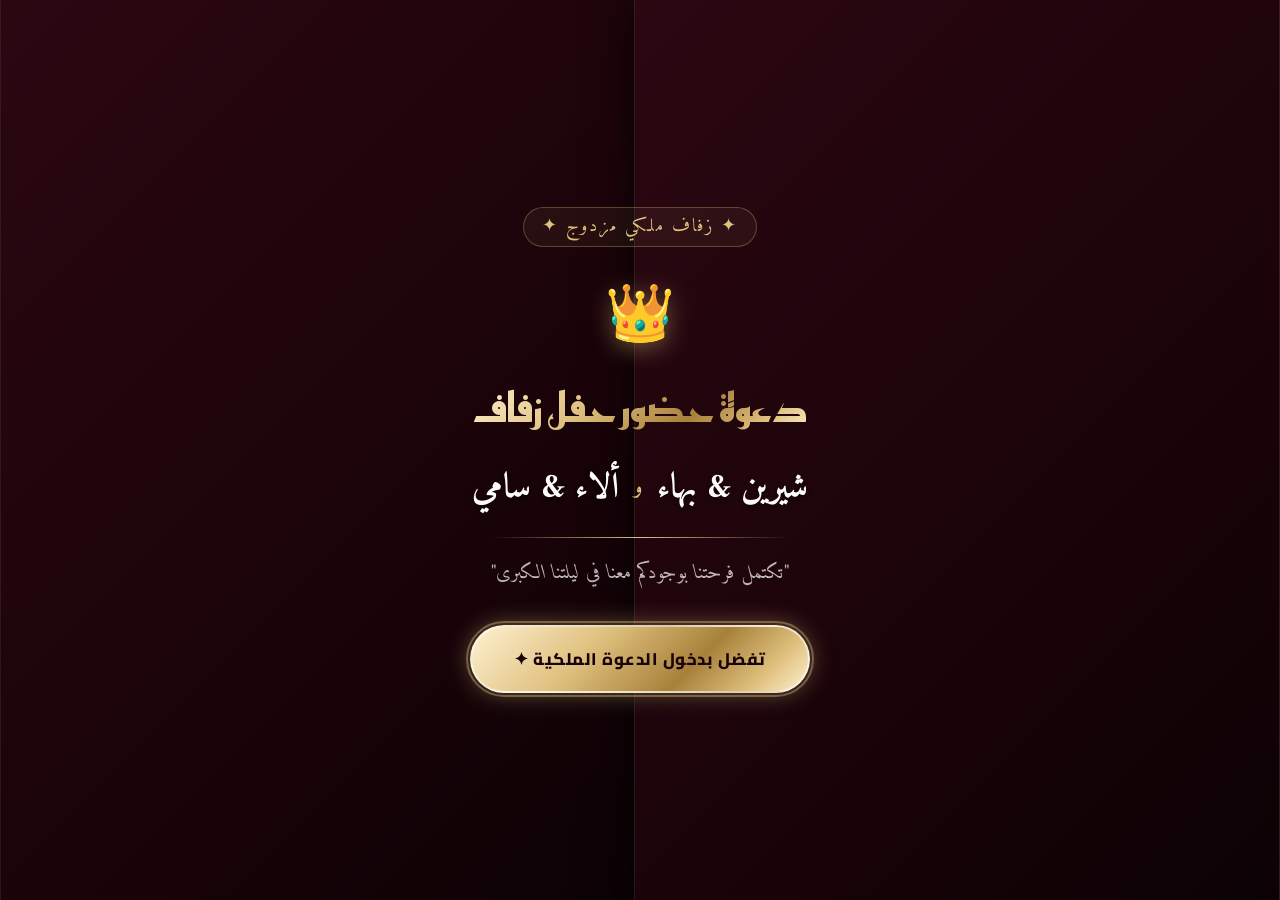
==== index.html @ a8e63db5 "Add files via upload" ====
<!DOCTYPE html>
<html lang="ar" dir="rtl">
<head>
  <meta charset="UTF-8" />
  <meta name="viewport" content="width=device-width, initial-scale=1.0" />
  <title>دعوة زفاف الملكية | شيرين وبهاء & ألاء وسامي</title>
  <meta name="description" content="نص تشريفي لدعوتكم لحضور حفل زفاف شيرين وبهاء & ألاء وسامي - تفاصيل الحفل والموقع الجغرافي" />
  
  <!-- SEO & Social Share Meta Tags -->
  <meta property="og:title" content="دعوة زفاف الملكية | شيرين وبهاء & ألاء وسامي" />
  <meta property="og:description" content="نشارككم فرحتنا الغالية وندعوكم لحضور حفل زفافنا السعيد" />
  <meta property="og:type" content="website" />
  
  <!-- Premium Fonts from Google Fonts -->
  <link rel="preconnect" href="https://fonts.googleapis.com" />
  <link rel="preconnect" href="https://fonts.gstatic.com" crossorigin />
  <link href="https://fonts.googleapis.com/css2?family=Amiri:ital,wght@0,400;0,700;1,400;1,700&family=Cairo:wght@300;400;600;700;800&family=Playfair+Display:ital,wght@0,600;0,700;1,400&family=Reem+Kufi:wght@400;600;700&display=swap" rel="stylesheet" />
  
  <!-- Main Stylesheet -->
  <link rel="stylesheet" href="style.css" />
</head>
<body class="locked">

  <!-- LUXURIOUS WELCOME CURTAIN (Interactive Preloader) -->
  <div class="welcome-curtain" id="welcomeCurtain">
    <div class="curtain-panel left-panel"></div>
    <div class="curtain-panel right-panel"></div>
    <div class="curtain-content" id="curtainContent">
      <div class="curtain-badge">✦ زفاف ملكي مزدوج ✦</div>
      <div class="curtain-monogram">👑</div>
      <h2 class="curtain-title">دعوة حضور حفل زفاف</h2>
      <div class="curtain-couples">
        <span class="curtain-couple">شيرين & بهاء</span>
        <span class="curtain-connector">و</span>
        <span class="curtain-couple">ألاء & سامي</span>
      </div>
      <div class="curtain-divider"></div>
      <p class="curtain-invitation-verse">"تكتمل فرحتنا بوجودكم معنا في ليلتنا الكبرى"</p>
      <button class="curtain-btn" onclick="enterInvitation()" aria-label="دخول الدعوة الملكية">
        <span>تفضل بدخول الدعوة الملكية ✦</span>
      </button>
    </div>
  </div>

  <!-- Floating Flower Petals Background -->
  <div class="petals-container" id="petalsContainer"></div>

  <!-- Audio Element -->
  <audio id="weddingMusic" loop preload="auto" >
    <source src="3_11_1440 عرض تشويقي.mp4" type="audio/mp4"/>
  </audio>

  <!-- Sticky Elegant Audio Control -->
  <button class="music-toggle-btn" id="musicToggleBtn" onclick="toggleMusic()" aria-label="التحكم بالموسيقى">
    <div class="disc-wrapper">
      <span class="disc-icon">🎵</span>
    </div>
    <div class="music-waves">
      <span></span>
      <span></span>
      <span></span>
      <span></span>
    </div>
  </button>

  <!-- Main Wrapper -->
  <main class="main-wrapper">
    
    <!-- SECTION 1: THE HERO & TWO ENVELOPES (Full Viewport) -->
    <section class="hero-envelope-section" id="heroSection">
      
      <div class="envelope-introduction animate-on-start" id="introText">
        <span class="royal-badge">✦ زفاف ملكي مزدوج ✦</span>
        <h1 class="shimmer-text">الدعوات الخاصة الفاخرة</h1>
        <p class="tagline">انقر على الأختام الذهبية لفتح الرسائل الملكية والاطلاع على التفاصيل</p>
      </div>

      <!-- The 2 Envelopes Wrapper Container -->
      <div class="envelopes-wrapper">

        <!-- ENVELOPE 1: Sherine & Bahaa -->
        <div class="envelope-column animate-on-start delay-env-1">
          <div class="envelope-label-outer" id="envelopeLabel1">
            <span class="label-initials">S &amp; B ✦</span>
            <span class="label-fullname">شيرين وبهاء ✦</span>
          </div>
          <div class="envelope-container" id="envelopeContainer1" onclick="handleEnvelopeClick(1)">
            <div class="envelope-3d" id="envelope3D-1">
              
              <!-- Back Panel -->
              <div class="envelope-back-panel"></div>

              <!-- Inside Card (Slides UP) -->
              <div class="envelope-card-inner" id="invitationCardInner1">
                <div class="card-content-gold-border">
                  <div class="bismillah-calligraphy">بسم الله الرحمن الرحيم</div>
                  <div class="royal-crown">👑</div>
                  
                  <div class="invitation-couples">
                    <div class="couple-block">
                      <span class="couple-title">العروسان</span>
                      <h2 class="couple-names-gold">شيرين & بهاء</h2>
                    </div>
                  </div>

                  <div class="card-ornament">❦ ✦ ❦</div>
                  <div class="card-peek-message" id="cardPeekMessage1">
                    <span class="instruction-blink">انقر للفتح 💍</span>
                  </div>
                </div>
              </div>

              <!-- Panels -->
              <div class="envelope-left-panel"></div>
              <div class="envelope-right-panel"></div>
              <div class="envelope-bottom-panel"></div>
              
              <!-- Top Flap -->
              <div class="envelope-top-flap" id="envelopeTopFlap1">
                <div class="wax-seal-wrapper">
                  <div class="wax-seal" id="waxSeal1">
                    <span class="seal-logo">💍</span>
                  </div>
                </div>
              </div>

            </div>
          </div>
        </div>

        <!-- ENVELOPE 2: Alaa & Sami -->
        <div class="envelope-column animate-on-start delay-env-2">
          <div class="envelope-label-outer" id="envelopeLabel2">
            <span class="label-initials">A &amp; S ✦</span>
            <span class="label-fullname">ألاء وسامي ✦</span>
          </div>
          <div class="envelope-container" id="envelopeContainer2" onclick="handleEnvelopeClick(2)">
            <div class="envelope-3d" id="envelope3D-2">
              
              <!-- Back Panel -->
              <div class="envelope-back-panel"></div>

              <!-- Inside Card (Slides UP) -->
              <div class="envelope-card-inner" id="invitationCardInner2">
                <div class="card-content-gold-border">
                  <div class="bismillah-calligraphy">بسم الله الرحمن الرحيم</div>
                  <div class="royal-crown">👑</div>
                  
                  <div class="invitation-couples">
                    <div class="couple-block">
                      <span class="couple-title">العروسان</span>
                      <h2 class="couple-names-gold">ألاء & سامي</h2>
                    </div>
                  </div>

                  <div class="card-ornament">❦ ✦ ❦</div>
                  <div class="card-peek-message" id="cardPeekMessage2">
                    <span class="instruction-blink">انقر للفتح 💍</span>
                  </div>
                </div>
              </div>

              <!-- Panels -->
              <div class="envelope-left-panel"></div>
              <div class="envelope-right-panel"></div>
              <div class="envelope-bottom-panel"></div>
              
              <!-- Top Flap -->
              <div class="envelope-top-flap" id="envelopeTopFlap2">
                <div class="wax-seal-wrapper">
                  <div class="wax-seal" id="waxSeal2">
                    <span class="seal-logo">💍</span>
                  </div>
                </div>
              </div>

            </div>
          </div>
        </div>

      </div>
      
      <!-- General Tap indicator hint -->
      <div class="tap-indicator" id="tapIndicator">
        <span class="hand-icon">👆</span>
        <span class="hint-text">افتح الرسائل الملكية</span>
      </div>

      <!-- Scroll down hint (Visible only after envelope is opened) -->
      <div class="scroll-down-hint" id="scrollDownHint">
        <span class="scroll-text">مرر للأسفل لمعرفة تفاصيل الزفاف السعيد</span>
        <div class="gold-arrow-down">↓</div>
      </div>

    </section>

    <!-- SECTION 2: DETAILS SECTION (Visible after opening, scrolled into view) -->
    <section class="wedding-details-section" id="detailsSection">
      <div class="details-content-wrapper">
        
        <!-- Part A: The Quranic Verse -->
        <div class="detail-card verse-card reveal-on-scroll">
          <div class="verse-ornament">❦</div>
          <blockquote class="quran-verse">
            "وَمِنْ آيَاتِهِ أَنْ خَلَقَ لَكُم مِّنْ أَنفُسِكُمْ أَزْوَاجًا لِّتَسْكُنُوا إِلَيْهَا وَجَعَلَ بَيْنَكُم مَّوَدَّةً وَرَحْمَةً"
          </blockquote>
          <cite class="verse-author">سورة الروم - الآية 21</cite>
          <div class="verse-ornament">❦</div>
        </div>

        <!-- Part B: Interactive Countdown Timer -->
        <div class="detail-card countdown-card reveal-on-scroll">
          <h3 class="gold-sub-title">الوقت المتبقي لليلتنا الكبرى ⏳</h3>
          <p class="countdown-description">نعد الأيام والساعات لمشاركتكم هذه الفرحة الاستثنائية للعروسين</p>
          
          <div class="countdown-timer" id="countdownTimer">
            <div class="timer-box">
              <span class="timer-number" id="days">00</span>
              <span class="timer-label">أيام</span>
            </div>
            <div class="timer-box">
              <span class="timer-number" id="hours">00</span>
              <span class="timer-label">ساعات</span>
            </div>
            <div class="timer-box">
              <span class="timer-number" id="minutes">00</span>
              <span class="timer-label">دقائق</span>
            </div>
            <div class="timer-box">
              <span class="timer-number" id="seconds">00</span>
              <span class="timer-label">ثواني</span>
            </div>
          </div>
        </div>

        <!-- Part C: Venue & Time Details -->
        <div class="detail-card event-info-card reveal-on-scroll">
          <div class="card-gold-leaf-top"></div>
          <h3 class="gold-sub-title">تفاصيل الحفل البهيج المشترك</h3>
          <p class="info-intro">تكتمل فرحتنا بوجودكم معنا، ويسعدنا حضوركم وتشريفكم في ليلتنا المنتظرة</p>
          
          <div class="info-grid">
            <div class="info-item">
              <div class="info-icon-circle">📅</div>
              <span class="info-label">التاريخ</span>
              <strong class="info-value">الجمعة، 16 أكتوبر 2026</strong>
            </div>

            <div class="info-item">
              <div class="info-icon-circle">⏰</div>
              <span class="info-label">الوقت</span>
              <strong class="info-value">ابتداءً من الساعة 7:30 مساءً</strong>
            </div>

            <div class="info-item">
              <div class="info-icon-circle">🏰</div>
              <span class="info-label">المكان</span>
              <strong class="info-value">قاعة اللؤلؤة الملكية (Royal Pearl Hall)</strong>
              <span class="info-sub-value">فندق ريجنسي جراند الفاخر</span>
            </div>
          </div>
        </div>

        <!-- Part D: Interactive Location Map -->
        <div class="detail-card map-card reveal-on-scroll">
          <div class="map-icon-header">📍</div>
          <h3 class="gold-sub-title">موقع الحفل الفاخر</h3>
          <p class="map-desc">سهلنا لك طريقة الوصول لتنورنا بكل سهولة، انقر على الزر بالأسفل لفتح الموقع في خرائط جوجل مباشرة</p>
          
          <div class="map-placeholder-frame">
            <div class="map-overlay">
              <span class="map-pin-pulse">📍</span>
              <span class="map-address-text">قاعة اللؤلؤة الملكية، فندق ريجنسي جراند، القاهرة</span>
            </div>
          </div>
          
          <a href="https://maps.google.com/?q=Royal+Pearl+Hall+Hotel+Cairo" target="_blank" class="map-button" id="mapButton">
            <span>عرض موقع القاعة على خرائط Google 🗺️</span>
          </a>
        </div>

        <!-- Part E: Wall of Blessings (Spiritual Du'aa Card) -->
        <div class="detail-card wishes-wall-card reveal-on-scroll">
          <div class="wish-header-icon">🤲</div>
          <h3 class="gold-sub-title">أدعية وتبريكات الأهل والأحباب</h3>
          <p class="wishes-desc">نسأل الله العلي القدير أن يبارك لهما ويكتب لهما حياة زوجية مباركة ملؤها السعادة والسكينة</p>
          
          <div class="wishes-wall-grid" id="wishesWallGrid">
            <!-- Duaa cards will be dynamically injected here -->
          </div>
        </div>

      </div>
      
      <!-- Footer section -->
      <footer class="wedding-footer">
        <div class="footer-borders">✦ ✦ ✦</div>
        <p class="footer-thanks">نسعد بوجودكم ومشاركتكم فرحتنا الغالية 🌹</p>
        <p class="footer-copyright">زفاف شيرين وبهاء & ألاء وسامي © 2026</p>
        <p class="developer-tag">بكل حب وعشق 🌹</p>
        <span id="Elhadad">By Mostafa Elhadad</span>
      </footer>
    </section>

  </main>

  <script src="script.js"></script>
</body>
</html>
---- style.css ----
/* ==========================================================================
   ROYAL WEDDING INVITATION - PREMIUM DESIGN SYSTEM
   ========================================================================== */

/* --- Import Fonts (Backup in case HTML tags fail) --- */
@import url('https://fonts.googleapis.com/css2?family=Amiri:ital,wght@0,400;0,700;1,400;1,700&family=Cairo:wght@300;400;600;700;800&family=Playfair+Display:ital,wght@0,600;0,700;1,400&family=Reem+Kufi:wght@400;600;700&display=swap');

@import url('https://fonts.googleapis.com/css2?family=Pacifico&display=swap');

/* --- Reset & Base Variables --- */
*, *::before, *::after {
  margin: 0;
  padding: 0;
  box-sizing: border-box;
}

:root {
  /* Colors */
  --velvet-deep:     #170308;
  --velvet-mid:      #2b0712;
  --velvet-light:    #470d1e;
  --gold-primary:    #dfc07e;
  --gold-light:      #fff1d2;
  --gold-dark:       #a7813a;
  --gold-deep:       #7a591e;
  --cream-white:     #fefcf9;
  --cream-dark:      #f6ebd3;
  --text-dark:       #241508;
  --text-gold:       #dfc07e;
  --text-muted:      rgba(255, 255, 255, 0.7);
  --wax-red:         #850f21;
  --wax-red-dark:    #540410;
  
  /* Gradients */
  --bg-velvet:       radial-gradient(circle at top, var(--velvet-mid) 0%, var(--velvet-deep) 60%, #080103 100%);
  --gold-foil:       linear-gradient(135deg, var(--gold-light) 0%, var(--gold-primary) 35%, var(--gold-dark) 65%, var(--gold-primary) 85%, var(--gold-light) 100%);
  --paper-grad:      linear-gradient(150deg, var(--cream-white) 0%, var(--cream-dark) 50%, #eddab3 100%);
  --wax-grad:        radial-gradient(circle, #a81c34 0%, var(--wax-red) 55%, var(--wax-red-dark) 100%);
  
  /* Shadows */
  --shadow-gold-soft: 0 10px 30px rgba(223, 192, 126, 0.2);
  --shadow-gold-strong: 0 15px 45px rgba(223, 192, 126, 0.45);
  --shadow-black-deep: 0 20px 50px rgba(0, 0, 0, 0.65);
}

html, body {
  width: 100%;
  min-height: 100vh;
  overflow-x: hidden !important; /* CRITICAL: Absolutely prevent horizontal scroll */
  position: relative;
  scroll-behavior: smooth;
}

body {
  font-family: 'Cairo', sans-serif;
  background: var(--bg-velvet);
  color: #fff;
  overflow-x: hidden !important;
  direction: rtl;
  text-align: right;
  line-height: 1.6;
}

/* Scroll lock when envelopes are closed / curtain is active */
body.locked {
  overflow: hidden !important;
}

.main-wrapper {
  width: 100%;
  overflow-x: hidden !important;
  position: relative;
}

/* ==========================================================================
   LUXURIOUS INTERACTIVE WELCOME CURTAIN (PRELOADER)
   ========================================================================== */
.welcome-curtain {
  position: fixed;
  inset: 0;
  z-index: 9999;
  display: flex;
  align-items: center;
  justify-content: center;
  overflow: hidden;
  perspective: 1000px;
}

/* Split panels left/right */
.curtain-panel {
  position: absolute;
  top: 0;
  bottom: 0;
  width: 50.5%; /* slight overlap in center to avoid gap */
  background: linear-gradient(135deg, var(--velvet-mid) 0%, var(--velvet-deep) 70%, #0c0205 100%);
  transition: transform 1.2s cubic-bezier(0.77, 0, 0.175, 1);
  box-shadow: 0 0 40px rgba(0,0,0,0.8);
  border-right: 1px solid rgba(223, 192, 126, 0.12);
  border-left: 1px solid rgba(223, 192, 126, 0.12);
  overflow: hidden;
}

/* Shimmer sweep across curtain panels */
.curtain-panel::after {
  content: '';
  position: absolute;
  top: 0;
  left: -100%;
  width: 60%;
  height: 100%;
  background: linear-gradient(90deg, transparent, rgba(223, 192, 126, 0.07), transparent);
  animation: curtainShimmer 4s infinite ease-in-out;
}

.curtain-panel.right-panel::after {
  animation-delay: 2s;
}

@keyframes curtainShimmer {
  0% { left: -60%; }
  100% { left: 110%; }
}

.curtain-panel.left-panel {
  left: 0;
  transform-origin: left center;
}

.curtain-panel.right-panel {
  right: 0;
  transform-origin: right center;
}

/* Split Open animation triggers */
.welcome-curtain.open .curtain-panel.left-panel {
  transform: translateX(-100%);
}

.welcome-curtain.open .curtain-panel.right-panel {
  transform: translateX(100%);
}

/* Curtain Content */
.curtain-content {
  position: relative;
  z-index: 10;
  text-align: center;
  max-width: 580px;
  width: 90%;
  padding: 40px 20px;
  display: flex;
  flex-direction: column;
  align-items: center;
  gap: 20px;
  transition: opacity 0.8s ease, transform 0.8s ease;
  animation: fadeInDownCurtain 1.2s cubic-bezier(0.25, 1, 0.5, 1) forwards;
}

.welcome-curtain.open .curtain-content {
  opacity: 0;
  transform: scale(0.9) translateY(-30px);
  pointer-events: none;
}

@keyframes fadeInDownCurtain {
  from { opacity: 0; transform: translateY(-40px) scale(0.95); filter: blur(5px); }
  to   { opacity: 1; transform: translateY(0) scale(1); filter: blur(0); }
}

.curtain-badge {
  font-family: 'Amiri', serif;
  color: var(--gold-primary);
  font-size: 1.15rem;
  letter-spacing: 2px;
  border: 1px solid rgba(223, 192, 126, 0.3);
  background: rgba(223, 192, 126, 0.06);
  padding: 4px 18px;
  border-radius: 50px;
}

.curtain-monogram {
  font-size: 3.5rem;
  animation: floatMonogram 4s infinite ease-in-out;
  filter: drop-shadow(0 4px 12px rgba(223, 192, 126, 0.45));
}

@keyframes floatMonogram {
  0%, 100% { transform: translateY(0); }
  50% { transform: translateY(-10px); }
}

.curtain-title {
  font-family: 'Reem Kufi', serif;
  font-size: clamp(1.8rem, 4vw, 2.5rem);
  font-weight: 700;
  background: var(--gold-foil);
  -webkit-background-clip: text;
  -webkit-text-fill-color: transparent;
  background-clip: text;
}

.curtain-couples {
  display: flex;
  align-items: center;
  justify-content: center;
  gap: 15px;
  flex-wrap: wrap;
}

.curtain-couple {
  font-family: 'Amiri', serif;
  font-size: clamp(1.5rem, 3.5vw, 2.2rem);
  font-weight: 700;
  color: var(--cream-white);
  text-shadow: 0 2px 4px rgba(0,0,0,0.6);
}

.curtain-connector {
  font-family: 'Amiri', serif;
  font-size: 1.3rem;
  color: var(--gold-primary);
  font-weight: 700;
}

.curtain-invitation-verse {
  font-family: 'Amiri', serif;
  font-size: clamp(1rem, 2.2vw, 1.25rem);
  color: var(--text-muted);
  font-style: italic;
}

/* Glowing Entrance Button with Pulse Ring */
.curtain-btn {
  background: var(--gold-foil);
  color: var(--velvet-deep);
  border: 2px solid rgba(255, 255, 255, 0.6);
  border-radius: 50px;
  padding: 16px 42px;
  font-family: 'Cairo', sans-serif;
  font-weight: 800;
  font-size: 1.05rem;
  cursor: pointer;
  box-shadow: 0 0 25px rgba(223, 192, 126, 0.45), 0 6px 18px rgba(0,0,0,0.35);
  transition: transform 0.3s ease, box-shadow 0.3s ease;
  margin-top: 15px;
  outline: none;
  position: relative;
  letter-spacing: 0.5px;
}

.curtain-btn::before {
  content: '';
  position: absolute;
  inset: -6px;
  border-radius: 50px;
  border: 2px solid rgba(223, 192, 126, 0.4);
  animation: btnPulseRing 2.5s infinite ease-out;
  pointer-events: none;
}

@keyframes btnPulseRing {
  0%   { transform: scale(1); opacity: 0.8; }
  70%  { transform: scale(1.08); opacity: 0; }
  100% { transform: scale(1.08); opacity: 0; }
}

.curtain-btn:hover {
  transform: translateY(-3px) scale(1.04);
  box-shadow: 0 0 40px rgba(223, 192, 126, 0.85), 0 10px 30px rgba(0,0,0,0.4);
}

/* ==========================================================================
   BACKGROUND & DECORATIVE PETALS
   ========================================================================== */
.petals-container {
  position: fixed;
  inset: 0;
  pointer-events: none;
  z-index: 1;
  overflow: hidden;
}

.petal {
  position: absolute;
  top: -40px;
  font-size: 1.3rem;
  animation: petalFall linear infinite;
  opacity: 0.6;
  user-select: none;
  filter: drop-shadow(0 2px 5px rgba(0,0,0,0.2));
}

@keyframes petalFall {
  0% {
    transform: translateY(-40px) rotate(0deg) translateX(0) scale(0.8);
    opacity: 0;
  }
  10% {
    opacity: 0.7;
  }
  90% {
    opacity: 0.4;
  }
  100% {
    transform: translateY(105vh) rotate(360deg) translateX(-40px) scale(0.6);
    opacity: 0;
  }
}

/* ==========================================================================
   AUDIO TOGGLE BUTTON
   ========================================================================== */
.music-toggle-btn {
  position: fixed;
  bottom: 25px;
  left: 25px;
  width: 55px;
  height: 55px;
  border-radius: 50%;
  background: var(--gold-foil);
  border: 2px solid var(--cream-white);
  box-shadow: var(--shadow-gold-soft), 0 5px 15px rgba(0,0,0,0.3);
  cursor: pointer;
  z-index: 1000;
  display: flex;
  align-items: center;
  justify-content: center;
  transition: transform 0.3s ease, box-shadow 0.3s ease;
  outline: none;
}

.music-toggle-btn:hover {
  transform: scale(1.1);
  box-shadow: var(--shadow-gold-strong);
}

.disc-wrapper {
  width: 100%;
  height: 100%;
  display: flex;
  align-items: center;
  justify-content: center;
}

.disc-icon {
  font-size: 1.4rem;
  color: var(--velvet-deep);
  transition: transform 0.5s ease;
}

.music-toggle-btn.playing .disc-icon {
  animation: spinDisc 3.5s linear infinite;
}

@keyframes spinDisc {
  from { transform: rotate(0deg); }
  to { transform: rotate(360deg); }
}

/* Sound waves animating when playing */
.music-waves {
  position: absolute;
  top: -8px;
  right: -8px;
  display: flex;
  gap: 3px;
  height: 18px;
  align-items: flex-end;
}

.music-waves span {
  width: 3px;
  background: var(--gold-primary);
  border-radius: 2px;
  height: 2px;
  transition: height 0.2s ease;
}

.music-toggle-btn.playing .music-waves span {
  animation: bounceWave 1.2s ease infinite alternate;
}

.music-toggle-btn.playing .music-waves span:nth-child(2) { animation-delay: 0.15s; }
.music-toggle-btn.playing .music-waves span:nth-child(3) { animation-delay: 0.3s; }
.music-toggle-btn.playing .music-waves span:nth-child(4) { animation-delay: 0.45s; }

@keyframes bounceWave {
  0%   { height: 3px; }
  100% { height: 18px; }
}

/* ==========================================================================
   HERO / DOUBLE ENVELOPES SECTION
   ========================================================================== */
.hero-envelope-section {
  width: 100%;
  min-height: 100vh;
  display: flex;
  flex-direction: column;
  align-items: center;
  justify-content: center;
  padding: 40px 15px;
  position: relative;
  z-index: 2;
  overflow-x: hidden !important;
}

.envelope-introduction {
  text-align: center;
  margin-bottom: 20px;
  z-index: 10;
  transition: opacity 0.8s ease, transform 0.8s ease;
}

.hero-envelope-section.at-least-one-opened .envelope-introduction {
  opacity: 0.4;
  transform: translateY(-20px);
}

.royal-badge {
  font-family: 'Amiri', serif;
  color: var(--gold-primary);
  font-size: clamp(0.95rem, 2vw, 1.25rem);
  letter-spacing: 3px;
  display: inline-block;
  margin-bottom: 12px;
  background: rgba(223, 192, 126, 0.08);
  padding: 5px 18px;
  border-radius: 50px;
  border: 1px solid rgba(223, 192, 126, 0.25);
  animation: shineBadge 4s infinite ease-in-out;
}

@keyframes shineBadge {
  0%, 100% { border-color: rgba(223, 192, 126, 0.25); box-shadow: none; }
  50% { border-color: var(--gold-primary); box-shadow: 0 0 10px rgba(223, 192, 126, 0.35); }
}

.shimmer-text {
  font-family: 'Reem Kufi', serif;
  font-size: clamp(2rem, 5vw, 3.2rem);
  font-weight: 700;
  margin-bottom: 14px;
  background: var(--gold-foil);
  background-size: 200% auto;
  -webkit-background-clip: text;
  -webkit-text-fill-color: transparent;
  background-clip: text;
  animation: goldShimmer 4s linear infinite;
}

@keyframes goldShimmer {
  0% { background-position: 0% 50%; }
  100% { background-position: 200% 50%; }
}

.tagline {
  font-size: clamp(0.9rem, 2vw, 1.1rem);
  color: var(--text-muted);
  font-weight: 300;
  max-width: 600px;
  margin: 0 auto;
}

/* ==========================================================================
   DOUBLE ENVELOPES WRAPPER & GRID (PC Spacing Fixes)
   ========================================================================== */
.envelopes-wrapper {
  display: flex;
  flex-direction: row;
  justify-content: center;
  align-items: flex-end;
  gap: clamp(30px, 6vw, 70px); /* Generous gap on PC */
  flex-wrap: wrap;
  width: 100%;
  max-width: 1000px;
  margin-top: 155px; /* CRITICAL PC SPACING: Gives ample height for cards when sliding UP */
  margin-bottom: 50px;
  z-index: 5;
  padding: 0 10px;
}

.envelope-column {
  display: flex;
  flex-direction: column;
  align-items: center;
  transition: transform 0.4s ease;
}

.envelope-column:hover {
  transform: translateY(-5px);
}

.envelope-label-outer {
  font-family: 'Amiri', serif;
  font-size: clamp(1.15rem, 2.5vw, 1.35rem);
  color: var(--gold-primary);
  text-shadow: 0 2px 5px rgba(0,0,0,0.7);
  margin-bottom: 16px;
  font-weight: 700;
  letter-spacing: 1.5px;
  text-align: center;
  background: linear-gradient(90deg, transparent, rgba(223, 192, 126, 0.18), transparent);
  padding: 4px 25px;
  border-radius: 4px;
  position: relative;
  min-height: 1.8em; /* reserve space during crossfade */
}

/* --- Initials: visible before open --- */
.label-initials {
  font-family: 'Playfair Display', serif;
  font-size: clamp(1.2rem, 2.8vw, 1.5rem);
  letter-spacing: 4px;
  display: inline-block;
  transition: opacity 0.5s ease, transform 0.5s ease;
  opacity: 1;
  transform: translateY(0);
}

/* --- Full name: hidden before open --- */
.label-fullname {
  font-family: 'Amiri', serif;
  position: absolute;
  left: 50%;
  top: 50%;
  transform: translate(-50%, -60%);
  white-space: nowrap;
  transition: opacity 0.6s ease 0.4s, transform 0.6s ease 0.4s;
  opacity: 0;
  pointer-events: none;
}

/* --- On open: swap labels --- */
.envelope-column:has(.envelope-container.opened) .label-initials {
  opacity: 0;
  transform: translateY(-8px);
}

.envelope-column:has(.envelope-container.opened) .label-fullname {
  opacity: 1;
  transform: translate(-50%, -50%);
  pointer-events: auto;
}

/* ==========================================================================
   3D ENVELOPE COMPONENT (Dynamic Dimensions via CSS Variables & Preserve-3d)
   ========================================================================== */
.envelope-container {
  /* PC DEFAULT DIMENSIONS */
  --env-w: 360px;
  --env-h: 245px;
  
  position: relative;
  width: var(--env-w);
  height: var(--env-h);
  perspective: 1200px;
  cursor: pointer;
  transform-style: preserve-3d;
}

/* The actual 3D envelope structure */
.envelope-3d {
  position: relative;
  width: 100%;
  height: 100%;
  transform-style: preserve-3d;
  transition: transform 0.15s cubic-bezier(0.25, 1, 0.5, 1), box-shadow 0.3s ease;
  box-shadow: var(--shadow-black-deep);
  border-radius: 6px;
}

/* When the envelope is opened, we smoothly animate transform back to normal or open */
.envelope-container.opened .envelope-3d {
  transform: rotateX(0deg) rotateY(0deg) scale(1) !important; /* disable hover tilt when opened */
  transition: transform 0.8s ease;
}

/* ENVELOPE PANELS (Perfect math using variables) */
.envelope-back-panel {
  position: absolute;
  inset: 0;
  background: linear-gradient(135deg, #1b040a, #360714);
  border: 1px solid rgba(223, 192, 126, 0.15);
  border-radius: 6px;
  z-index: 1;
}

/* Left Flap */
.envelope-left-panel {
  position: absolute;
  top: 0;
  left: 0;
  width: 0;
  height: 0;
  border-style: solid;
  border-width: calc(var(--env-h) / 2) 0 calc(var(--env-h) / 2) calc(var(--env-w) / 2);
  border-color: transparent transparent transparent #26050e;
  z-index: 3;
  filter: drop-shadow(4px 0 8px rgba(0,0,0,0.35));
}

/* Right Flap */
.envelope-right-panel {
  position: absolute;
  top: 0;
  right: 0;
  width: 0;
  height: 0;
  border-style: solid;
  border-width: calc(var(--env-h) / 2) calc(var(--env-w) / 2) calc(var(--env-h) / 2) 0;
  border-color: transparent #2a050f transparent transparent;
  z-index: 3;
  filter: drop-shadow(-4px 0 8px rgba(0,0,0,0.35));
}

/* Bottom Flap */
.envelope-bottom-panel {
  position: absolute;
  bottom: 0;
  left: 0;
  width: 100%;
  height: 0;
  border-style: solid;
  border-width: 0 calc(var(--env-w) / 2) calc(var(--env-h) / 1.7) calc(var(--env-w) / 2);
  border-color: transparent transparent #300612 transparent;
  z-index: 4;
  filter: drop-shadow(0 -5px 10px rgba(0,0,0,0.28));
}

/* Top Foldable Flap (Rotates in 3D) */
.envelope-top-flap {
  position: absolute;
  top: 0;
  left: 0;
  width: 100%;
  height: 0;
  border-style: solid;
  border-width: calc(var(--env-h) / 1.7) calc(var(--env-w) / 2) 0 calc(var(--env-w) / 2);
  border-color: #3b0816 transparent transparent transparent;
  z-index: 6;
  transform-origin: top center;
  transition: transform 1s cubic-bezier(0.25, 1, 0.5, 1);
  filter: drop-shadow(0 6px 12px rgba(0,0,0,0.45));
}

/* Wax Seal wrapper on the flap tip */
.wax-seal-wrapper {
  position: absolute;
  bottom: calc(calc(var(--env-h) / 1.7) - 26px);
  left: -26px;
  width: 52px;
  height: 52px;
  display: flex;
  align-items: center;
  justify-content: center;
  z-index: 10;
}

.wax-seal {
  width: 48px;
  height: 48px;
  border-radius: 50%;
  background: var(--wax-grad);
  border: 1px dashed rgba(223,192,126,0.3);
  box-shadow: 0 4px 15px rgba(0,0,0,0.5), inset 0 0 10px rgba(0,0,0,0.3);
  display: flex;
  align-items: center;
  justify-content: center;
  cursor: pointer;
  transition: transform 0.3s ease;
  animation: sealPulse 2.5s infinite ease-in-out;
}

.wax-seal:hover {
  transform: scale(1.08) rotate(5deg);
}

.seal-logo {
  font-size: 1.4rem;
  color: var(--gold-light);
  filter: drop-shadow(0 2px 2px rgba(0,0,0,0.3));
}

@keyframes sealPulse {
  0%, 100% { transform: scale(1); box-shadow: 0 4px 15px rgba(0,0,0,0.5); }
  50% { transform: scale(1.05); box-shadow: 0 4px 20px rgba(223,192,126,0.45); }
}

/* ==========================================================================
   THE LETTER CARD (Slides UP from within)
   ========================================================================== */
.envelope-card-inner {
  position: absolute;
  top: 5%;
  left: 5%;
  width: 90%;
  height: 90%;
  background: var(--paper-grad);
  border-radius: 4px;
  z-index: 2;
  padding: 8px;
  box-shadow: inset 0 0 15px rgba(58, 37, 16, 0.12), 0 4px 10px rgba(0,0,0,0.25);
  transition: transform 1.2s cubic-bezier(0.25, 1, 0.5, 1), z-index 0s linear;
}

.card-content-gold-border {
  width: 100%;
  height: 100%;
  border: 1px solid var(--gold-dark);
  border-radius: 3px;
  padding: clamp(15px, 2.8vw, 26px) clamp(10px, 2vw, 20px);
  display: flex;
  flex-direction: column;
  align-items: center;
  justify-content: space-between;
  position: relative;
  overflow: hidden;
}

/* Corner gold accents for card */
.card-content-gold-border::before,
.card-content-gold-border::after {
  content: '✦';
  position: absolute;
  font-size: 0.95rem;
  color: var(--gold-dark);
  opacity: 0.55;
}
.card-content-gold-border::before { top: 6px; right: 6px; }
.card-content-gold-border::after  { bottom: 6px; left: 6px; }

/* Bismillah calligraphic font styling */
.bismillah-calligraphy {
  font-family: 'Amiri', serif;
  font-size: clamp(0.85rem, 2vw, 1.05rem);
  font-weight: 700;
  color: var(--velvet-mid);
  letter-spacing: 1px;
}

.royal-crown {
  font-size: clamp(1.3rem, 3.5vw, 1.9rem);
  line-height: 1;
  filter: drop-shadow(0 2px 4px rgba(167, 129, 58, 0.3));
}

.invitation-couples {
  width: 100%;
  display: flex;
  flex-direction: column;
  align-items: center;
  gap: 5px;
}

.couple-block {
  display: flex;
  flex-direction: column;
  align-items: center;
}

.couple-title {
  font-family: 'Amiri', serif;
  font-size: 0.7rem;
  letter-spacing: 2px;
  color: var(--gold-dark);
  margin-bottom: 2px;
  text-transform: uppercase;
}

.couple-names-gold {
  font-family: 'Reem Kufi', serif;
  font-size: clamp(1.3rem, 3.5vw, 1.9rem);
  font-weight: 700;
  background: linear-gradient(135deg, var(--velvet-deep) 0%, var(--velvet-light) 40%, var(--gold-deep) 100%);
  -webkit-background-clip: text;
  -webkit-text-fill-color: transparent;
  background-clip: text;
  line-height: 1.2;
  white-space: nowrap;
}

.card-ornament {
  color: var(--gold-dark);
  font-size: 0.75rem;
  letter-spacing: 4px;
}

.card-peek-message {
  text-align: center;
  transition: opacity 0.5s ease;
}

.instruction-blink {
  font-size: clamp(0.72rem, 1.8vw, 0.82rem);
  color: var(--velvet-light);
  letter-spacing: 1px;
  font-weight: 600;
  animation: blinkText 2s infinite ease-in-out;
}

@keyframes blinkText {
  0%, 100% { opacity: 0.5; }
  50% { opacity: 1; }
}

/* ==========================================================================
   TAP & SCROLL DOWN HINTS
   ========================================================================== */
.tap-indicator {
  position: absolute;
  bottom: -45px;
  left: 50%;
  transform: translateX(-50%);
  display: flex;
  align-items: center;
  gap: 8px;
  color: var(--gold-primary);
  font-size: clamp(0.85rem, 2.2vw, 1.05rem);
  animation: bounceHint 1.8s infinite ease-in-out;
  opacity: 0.85;
}

.hand-icon {
  font-size: 1.2rem;
}

@keyframes bounceHint {
  0%, 100% { transform: translate(-50%, 0); }
  50% { transform: translate(-50%, -6px); }
}

/* Hidden elements before opened */
.scroll-down-hint {
  position: absolute;
  bottom: 20px;
  display: flex;
  flex-direction: column;
  align-items: center;
  gap: 8px;
  color: var(--gold-light);
  opacity: 0;
  pointer-events: none;
  transform: translateY(15px);
  transition: opacity 0.8s ease, transform 0.8s ease;
}

.scroll-text {
  font-family: 'Amiri', serif;
  font-size: 0.95rem;
  letter-spacing: 2px;
}

.gold-arrow-down {
  font-size: 1.4rem;
  font-weight: 700;
  animation: bounceArrow 1.5s infinite ease-in-out;
}

@keyframes bounceArrow {
  0%, 100% { transform: translateY(0); }
  50% { transform: translateY(6px); }
}

/* ==========================================================================
   MODULAR STATE CLASSES (Opened Envelope Action - Triggered independently)
   ========================================================================== */

/* 1. Flap Rotates Open */
.envelope-container.opened .envelope-top-flap {
  transform: rotateX(180deg);
  z-index: 1; /* Drop behind so card can slide over it */
}

/* 2. Card Slides UP */
.envelope-container.opened .envelope-card-inner {
  transform: translateY(-58%); /* Slide UP out of the pocket */
  z-index: 5; /* Slide on top of left, right, and bottom flaps */
  box-shadow: 0 15px 35px rgba(0, 0, 0, 0.4), var(--shadow-gold-soft);
}

/* 3. Hide peek text inside card after open */
.envelope-container.opened .card-peek-message {
  opacity: 0;
  pointer-events: none;
}

/* 4. Disable wax seal pulse */
.envelope-container.opened .wax-seal {
  animation: none;
}

/* 5. Reveal scroll hint & remove tap indicator (controlled via parent section tags) */
.hero-envelope-section.at-least-one-opened #tapIndicator {
  opacity: 0;
  pointer-events: none;
  transition: opacity 0.4s ease;
}

.hero-envelope-section.at-least-one-opened .scroll-down-hint {
  opacity: 0.95;
  transform: translateY(0);
}

/* ==========================================================================
   DETAILS SECTION (Scrollable area)
   ========================================================================== */
.wedding-details-section {
  width: 100%;
  padding: 85px 20px; /* Spacious vertical separation */
  position: relative;
  z-index: 2;
  display: none;
  overflow-x: hidden !important;
}

.wedding-details-section.active {
  display: block;
}

.details-content-wrapper {
  max-width: 650px;
  margin: 0 auto;
  display: flex;
  flex-direction: column;
  gap: 50px; /* Breathe room */
}

/* Elegant Cards styling */
.detail-card {
  background: rgba(43, 7, 18, 0.35);
  border: 1px solid rgba(223, 192, 126, 0.22);
  border-radius: 18px;
  padding: clamp(30px, 6vw, 50px) clamp(20px, 5vw, 40px);
  text-align: center;
  backdrop-filter: blur(8px);
  box-shadow: 0 15px 40px rgba(0, 0, 0, 0.35);
  position: relative;
  overflow: hidden;
  transition: transform 0.4s ease, border-color 0.4s ease;
}

.detail-card:hover {
  border-color: rgba(223, 192, 126, 0.45);
}

/* Sub-headings */
.gold-sub-title {
  font-family: 'Reem Kufi', serif;
  font-size: clamp(1.25rem, 3.5vw, 1.65rem);
  font-weight: 700;
  margin-bottom: 12px;
  background: var(--gold-foil);
  -webkit-background-clip: text;
  -webkit-text-fill-color: transparent;
  background-clip: text;
}

/* Scroll reveal items */
.reveal-on-scroll {
  opacity: 0;
  transform: translateY(35px);
  transition: opacity 1s cubic-bezier(0.25, 1, 0.5, 1), transform 1s cubic-bezier(0.25, 1, 0.5, 1);
}

.reveal-on-scroll.revealed {
  opacity: 1;
  transform: translateY(0);
}

/* --- Part A: Verse Card --- */
.verse-card {
  background: rgba(223, 192, 126, 0.04);
}

.verse-ornament {
  font-size: 1.4rem;
  color: var(--gold-primary);
  opacity: 0.65;
  margin: 10px 0;
}

.quran-verse {
  font-family: 'Amiri', serif;
  font-size: clamp(1.2rem, 3vw, 1.55rem);
  font-weight: 700;
  color: var(--gold-light);
  line-height: 1.8;
  margin: 14px 0;
  text-align: center;
}

.verse-author {
  font-size: 0.85rem;
  color: var(--text-muted);
  display: block;
}

/* --- Part B: Countdown Card --- */
.countdown-description {
  font-size: 0.9rem;
  color: var(--text-muted);
  margin-bottom: 24px;
}

.countdown-timer {
  display: grid;
  grid-template-columns: repeat(4, 1fr);
  gap: 15px;
}

.timer-box {
  background: linear-gradient(135deg, rgba(223, 192, 126, 0.12), rgba(0, 0, 0, 0.45));
  border: 1px solid rgba(223, 192, 126, 0.25);
  border-radius: 12px;
  padding: 15px 5px;
  display: flex;
  flex-direction: column;
  align-items: center;
  position: relative;
  box-shadow: inset 0 0 10px rgba(0,0,0,0.25);
  transition: transform 0.3s ease;
}

.timer-box:hover {
  transform: scale(1.05);
  border-color: var(--gold-primary);
}

.timer-number {
  font-family: 'Playfair Display', serif;
  font-size: clamp(1.6rem, 5vw, 2.5rem);
  font-weight: 700;
  color: var(--gold-light);
  line-height: 1.1;
  margin-bottom: 5px;
}

.timer-label {
  font-size: 0.78rem;
  color: var(--text-muted);
  font-weight: 600;
  letter-spacing: 1px;
}

/* --- Part C: Event Info Card --- */
.info-intro {
  font-size: 0.92rem;
  color: var(--text-muted);
  margin-bottom: 30px;
}

.info-grid {
  display: flex;
  flex-direction: column;
  gap: 25px;
}

.info-item {
  display: flex;
  flex-direction: column;
  align-items: center;
  background: rgba(0, 0, 0, 0.2);
  border: 1px solid rgba(223, 192, 126, 0.12);
  border-radius: 12px;
  padding: 20px;
}

.info-icon-circle {
  width: 45px;
  height: 45px;
  border-radius: 50%;
  background: rgba(223,192,126,0.12);
  border: 1px solid rgba(223,192,126,0.25);
  display: flex;
  align-items: center;
  justify-content: center;
  font-size: 1.3rem;
  margin-bottom: 10px;
}

.info-label {
  font-size: 0.72rem;
  color: var(--gold-primary);
  letter-spacing: 1px;
  text-transform: uppercase;
  margin-bottom: 4px;
}

.info-value {
  font-size: clamp(1rem, 2.5vw, 1.25rem);
  color: var(--gold-light);
  font-weight: 700;
}

.info-sub-value {
  font-size: 0.85rem;
  color: var(--text-muted);
  margin-top: 2px;
}

/* --- Part D: Map Location Card --- */
.map-icon-header {
  font-size: 2rem;
  margin-bottom: 12px;
}

.map-desc {
  font-size: 0.92rem;
  color: var(--text-muted);
  margin-bottom: 20px;
}

.map-placeholder-frame {
  width: 100%;
  height: 180px;
  border: 1px solid rgba(223,192,126,0.22);
  border-radius: 12px;
  background: linear-gradient(135deg, rgba(23,3,8,0.7), rgba(43,7,18,0.7)), 
              radial-gradient(circle, transparent 20%, rgba(0,0,0,0.4) 80%);
  position: relative;
  overflow: hidden;
  margin-bottom: 20px;
}

/* Decorative grid lines to look like stylized map */
.map-placeholder-frame::before {
  content: '';
  position: absolute;
  inset: 0;
  background-size: 25px 25px;
  background-image: linear-gradient(to right, rgba(223,192,126,0.05) 1px, transparent 1px),
                    linear-gradient(to bottom, rgba(223,192,126,0.05) 1px, transparent 1px);
}

.map-overlay {
  position: absolute;
  inset: 0;
  display: flex;
  flex-direction: column;
  align-items: center;
  justify-content: center;
  padding: 15px;
  z-index: 2;
}

.map-pin-pulse {
  font-size: 2.2rem;
  animation: mapPulse 2s infinite ease-in-out;
}

@keyframes mapPulse {
  0%   { transform: scale(1); filter: drop-shadow(0 0 0 rgba(223,192,126,0)); }
  50%  { transform: scale(1.15); filter: drop-shadow(0 0 10px rgba(223,192,126,0.55)); }
  100% { transform: scale(1); filter: drop-shadow(0 0 0 rgba(223,192,126,0)); }
}

.map-address-text {
  font-size: 0.88rem;
  color: var(--gold-light);
  margin-top: 10px;
  font-weight: 600;
  background: rgba(0,0,0,0.55);
  padding: 4px 15px;
  border-radius: 20px;
}

.map-button {
  display: inline-flex;
  align-items: center;
  justify-content: center;
  width: 100%;
  background: var(--gold-foil);
  color: var(--velvet-deep);
  border: none;
  border-radius: 50px;
  padding: 14px 20px;
  font-weight: 700;
  font-size: 0.95rem;
  text-decoration: none;
  cursor: pointer;
  box-shadow: 0 4px 15px rgba(223,192,126,0.3);
  transition: transform 0.3s ease, box-shadow 0.3s ease;
}

.map-button:hover {
  transform: translateY(-2px);
  box-shadow: 0 8px 25px rgba(223,192,126,0.5);
}

/* --- Part F: Wall of Blessings (Du'aa Grid) --- */
.wish-header-icon {
  font-size: 2.1rem;
  margin-bottom: 12px;
  color: var(--gold-primary);
}

.wishes-desc {
  font-size: 0.9rem;
  color: var(--text-muted);
  margin-bottom: 24px;
}

.wishes-wall-grid {
  display: grid;
  grid-template-columns: repeat(auto-fill, minmax(260px, 1fr));
  gap: 20px;
  text-align: right;
  max-height: 480px;
  overflow-y: auto;
  padding: 5px;
}

/* Styled wish card */
.wish-item-card {
  background: rgba(255, 255, 255, 0.03);
  border: 1px solid rgba(223, 192, 126, 0.15);
  border-radius: 12px;
  padding: 18px;
  display: flex;
  flex-direction: column;
  justify-content: space-between;
  gap: 12px;
  transition: transform 0.3s ease, border-color 0.3s ease;
  box-shadow: 0 4px 12px rgba(0,0,0,0.15);
}

.wish-item-card:hover {
  transform: translateY(-4px);
  border-color: rgba(223, 192, 126, 0.35);
}

.wish-text {
  font-family: 'Amiri', serif;
  font-size: 1.08rem;
  color: var(--gold-light);
  line-height: 1.65;
  font-style: italic;
}

.wish-meta {
  display: flex;
  justify-content: space-between;
  align-items: center;
  border-top: 1px solid rgba(223,192,126,0.1);
  padding-top: 8px;
}

.wish-author {
  font-weight: 700;
  font-size: 0.82rem;
  color: var(--gold-primary);
}

.wish-badge {
  font-size: 0.72rem;
  background: rgba(223,192,126,0.15);
  color: var(--gold-light);
  padding: 2px 8px;
  border-radius: 10px;
}

/* ==========================================================================
   FOOTER SECTION
   ========================================================================== */
.wedding-footer {
  text-align: center;
  padding: 40px 0 20px;
  border-top: 1px solid rgba(223, 192, 126, 0.15);
  margin-top: 30px;
}

.footer-borders {
  color: var(--gold-primary);
  letter-spacing: 12px;
  font-size: 0.8rem;
  margin-bottom: 12px;
}

.footer-thanks {
  font-family: 'Amiri', serif;
  font-size: 1.15rem;
  color: var(--gold-light);
  margin-bottom: 6px;
}

.footer-copyright {
  font-size: 0.75rem;
  color: var(--text-muted);
  letter-spacing: 1px;
}

.developer-tag {
  font-family: 'Amiri', serif;
  font-size: 0.88rem;
  color: var(--gold-primary);
  margin-top: 8px;
  opacity: 0.6;
}

/* ==========================================================================
   HIGH-END ENTRANCE ANIMATIONS (Staggered Reveals)
   ========================================================================== */
.animate-on-start {
  opacity: 0;
  transform: translateY(40px) scale(0.97);
  filter: blur(6px);
  transition: opacity 1.3s cubic-bezier(0.25, 1, 0.5, 1), 
              transform 1.3s cubic-bezier(0.25, 1, 0.5, 1), 
              filter 1.3s cubic-bezier(0.25, 1, 0.5, 1);
}

/* Add active class to start animating staggeredly */
body.curtain-opened .animate-on-start {
  opacity: 1;
  transform: translateY(0) scale(1);
  filter: blur(0);
}

/* Stagger delay definitions */
body.curtain-opened #introText {
  transition-delay: 0.3s;
}

body.curtain-opened .delay-env-1 {
  transition-delay: 0.65s;
}

body.curtain-opened .delay-env-2 {
  transition-delay: 0.95s;
}

/* Gold divider animation in welcome curtain */
.curtain-divider {
  width: 0;
  height: 1px;
  background: linear-gradient(90deg, transparent, var(--gold-primary), transparent);
  animation: expandDivider 1.5s 0.5s cubic-bezier(0.25, 1, 0.5, 1) forwards;
}

@keyframes expandDivider {
  from { width: 0; }
  to { width: 100%; max-width: 300px; }
}

/* ==========================================================================
   RESPONSIVE DESIGN (Media Queries for Perfect Mobile Fit & No Horizontal Scroll)
   ========================================================================== */
@media (max-width: 900px) {
  .envelopes-wrapper {
    gap: 40px;
    margin-top: 130px;
  }
  
  .envelope-container {
    --env-w: 300px;
    --env-h: 205px;
  }
}

@media (max-width: 768px) {
  .hero-envelope-section {
    padding: 30px 10px;
  }

  .envelopes-wrapper {
    flex-direction: column;
    align-items: center;
    gap: 30px;
    margin-top: 45px; /* Reduced vertical gap since envelopes stack vertically */
  }

  .envelope-column {
    width: 100%;
    max-width: 100%;
  }

  .envelope-container {
    --env-w: 290px;
    --env-h: 195px;
  }

  .envelope-container.opened .envelope-card-inner {
    transform: translateY(-62%);
  }
  
  .curtain-couples {
    flex-direction: column;
    gap: 5px;
  }
}

/* Small mobile devices */
@media (max-width: 380px) {
  .envelope-container {
    --env-w: 240px;
    --env-h: 165px;
  }
  
  .wax-seal-wrapper {
    bottom: calc(calc(var(--env-h) / 1.7) - 22px);
    left: -22px;
    width: 44px;
    height: 44px;
  }
  
  .wax-seal {
    width: 40px;
    height: 40px;
  }

  .seal-logo {
    font-size: 1.15rem;
  }

  .envelope-container.opened .envelope-card-inner {
    transform: translateY(-64%);
  }
  
  .countdown-timer {
    gap: 8px;
  }
  
  .timer-box {
    padding: 10px 2px;
  }

  .timer-number {
    font-size: 1.3rem;
  }
}

/* Very Small Screens */
@media (max-width: 320px) {
  .envelope-container {
    --env-w: 220px;
    --env-h: 150px;
  }
  
  .couple-names-gold {
    font-size: 1.15rem;
  }
}

/* ==========================================================================
   SCROLLBAR & CUSTOM UTILITIES
   ========================================================================== */
::-webkit-scrollbar {
  width: 6px;
}

::-webkit-scrollbar-track {
  background: var(--velvet-deep);
}

::-webkit-scrollbar-thumb {
  background: var(--gold-primary);
  border-radius: 10px;
}

/* Active Wish/Sparkle dynamic entities */
.sparkle {
  position: fixed;
  pointer-events: none;
  z-index: 1001;
  font-size: 1.1rem;
  animation: sparkleAnim 0.75s ease-out forwards;
}

@keyframes sparkleAnim {
  0%   { opacity: 1; transform: translate(0, 0) scale(1) rotate(0deg); }
  100% { opacity: 0; transform: translate(var(--dx), var(--dy)) scale(0.2) rotate(180deg); }
}

#Elhadad{
  font-size: 12px;
  position: relative;
  top: 70px;
  left: 45%;
  font-family: "Pacifico", cursive;
  color:#280811
}
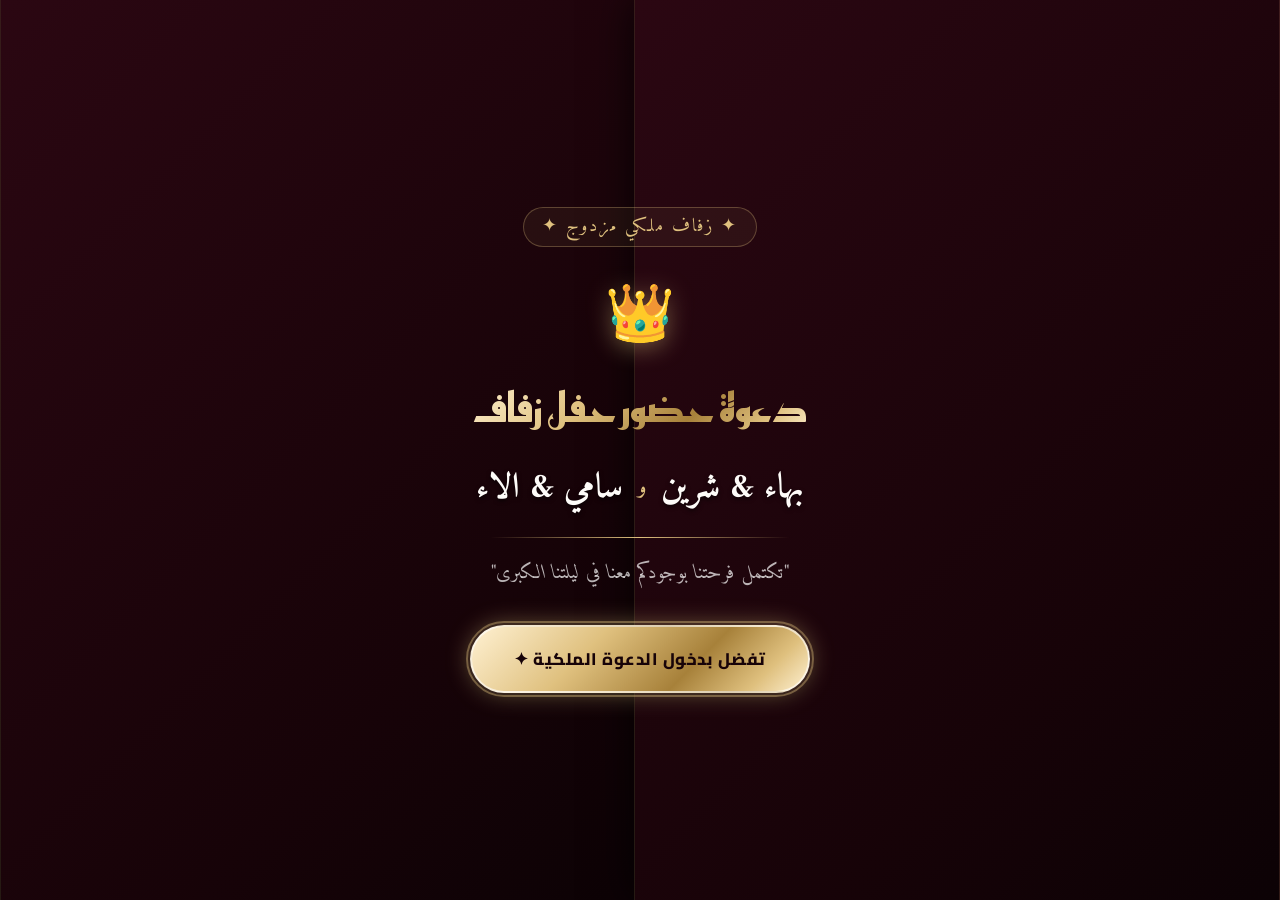
==== commit 2b323a8e: "Update index.html" ====
--- a/index.html
+++ b/index.html
@@ -3,11 +3,11 @@
 <head>
   <meta charset="UTF-8" />
   <meta name="viewport" content="width=device-width, initial-scale=1.0" />
-  <title>دعوة زفاف الملكية | شيرين وبهاء & ألاء وسامي</title>
-  <meta name="description" content="نص تشريفي لدعوتكم لحضور حفل زفاف شيرين وبهاء & ألاء وسامي - تفاصيل الحفل والموقع الجغرافي" />
+  <title>دعوة زفاف الملكية | بهاء وشرين & سامي و الاء</title>
+  <meta name="description" content="نص تشريفي لدعوتكم لحضور حفل زفاف بهاء وشرين & سامي و الاء - تفاصيل الحفل والموقع الجغرافي" />
   
   <!-- SEO & Social Share Meta Tags -->
-  <meta property="og:title" content="دعوة زفاف الملكية | شيرين وبهاء & ألاء وسامي" />
+  <meta property="og:title" content="دعوة زفاف الملكية | بهاء وشرين & سامي و الاء" />
   <meta property="og:description" content="نشارككم فرحتنا الغالية وندعوكم لحضور حفل زفافنا السعيد" />
   <meta property="og:type" content="website" />
   
@@ -30,9 +30,9 @@
       <div class="curtain-monogram">👑</div>
       <h2 class="curtain-title">دعوة حضور حفل زفاف</h2>
       <div class="curtain-couples">
-        <span class="curtain-couple">شيرين & بهاء</span>
+        <span class="curtain-couple">بهاء & شرين</span>
         <span class="curtain-connector">و</span>
-        <span class="curtain-couple">ألاء & سامي</span>
+        <span class="curtain-couple">سامي & الاء</span>
       </div>
       <div class="curtain-divider"></div>
       <p class="curtain-invitation-verse">"تكتمل فرحتنا بوجودكم معنا في ليلتنا الكبرى"</p>
@@ -46,8 +46,8 @@
   <div class="petals-container" id="petalsContainer"></div>
 
   <!-- Audio Element -->
-  <audio id="weddingMusic" loop preload="auto" >
-    <source src="3_11_1440 عرض تشويقي.mp4" type="audio/mp4"/>
+  <audio id="weddingMusic" loop preload="auto">
+    <source src="3_11_1440 عرض تشويقي.mp4" type="audio/mp4" />
   </audio>
 
   <!-- Sticky Elegant Audio Control -->
@@ -81,8 +81,8 @@
         <!-- ENVELOPE 1: Sherine & Bahaa -->
         <div class="envelope-column animate-on-start delay-env-1">
           <div class="envelope-label-outer" id="envelopeLabel1">
-            <span class="label-initials">S &amp; B ✦</span>
-            <span class="label-fullname">شيرين وبهاء ✦</span>
+            <span class="label-initials">B &amp; S ✦</span>
+            <span class="label-fullname">بهاء و شرين ✦</span>
           </div>
           <div class="envelope-container" id="envelopeContainer1" onclick="handleEnvelopeClick(1)">
             <div class="envelope-3d" id="envelope3D-1">
@@ -99,7 +99,7 @@
                   <div class="invitation-couples">
                     <div class="couple-block">
                       <span class="couple-title">العروسان</span>
-                      <h2 class="couple-names-gold">شيرين & بهاء</h2>
+                      <h2 class="couple-names-gold">بهاء وشرين</h2>
                     </div>
                   </div>
 
@@ -131,8 +131,8 @@
         <!-- ENVELOPE 2: Alaa & Sami -->
         <div class="envelope-column animate-on-start delay-env-2">
           <div class="envelope-label-outer" id="envelopeLabel2">
-            <span class="label-initials">A &amp; S ✦</span>
-            <span class="label-fullname">ألاء وسامي ✦</span>
+            <span class="label-initials">S &amp; A ✦</span>
+            <span class="label-fullname">سامي و ألاء ✦</span>
           </div>
           <div class="envelope-container" id="envelopeContainer2" onclick="handleEnvelopeClick(2)">
             <div class="envelope-3d" id="envelope3D-2">
@@ -296,7 +296,7 @@
       <footer class="wedding-footer">
         <div class="footer-borders">✦ ✦ ✦</div>
         <p class="footer-thanks">نسعد بوجودكم ومشاركتكم فرحتنا الغالية 🌹</p>
-        <p class="footer-copyright">زفاف شيرين وبهاء & ألاء وسامي © 2026</p>
+        <p class="footer-copyright">زفاف بهاء وشرين & سامي وألاء © 2026</p>
         <p class="developer-tag">بكل حب وعشق 🌹</p>
         <span id="Elhadad">By Mostafa Elhadad</span>
       </footer>
--- a/style.css
+++ b/style.css
@@ -4,8 +4,6 @@
 
 /* --- Import Fonts (Backup in case HTML tags fail) --- */
 @import url('https://fonts.googleapis.com/css2?family=Amiri:ital,wght@0,400;0,700;1,400;1,700&family=Cairo:wght@300;400;600;700;800&family=Playfair+Display:ital,wght@0,600;0,700;1,400&family=Reem+Kufi:wght@400;600;700&display=swap');
-
-@import url('https://fonts.googleapis.com/css2?family=Pacifico&display=swap');
 
 /* --- Reset & Base Variables --- */
 *, *::before, *::after {
@@ -46,7 +44,7 @@
 html, body {
   width: 100%;
   min-height: 100vh;
-  overflow-x: hidden !important; /* CRITICAL: Absolutely prevent horizontal scroll */
+  overflow-x: hidden !important;
   position: relative;
   scroll-behavior: smooth;
 }
@@ -576,7 +574,7 @@
   transition: transform 0.8s ease;
 }
 
-/* ENVELOPE PANELS (Perfect math using variables) */
+/* ENVELOPE PANELS */
 .envelope-back-panel {
   position: absolute;
   inset: 0;
@@ -730,7 +728,7 @@
 .card-content-gold-border::before { top: 6px; right: 6px; }
 .card-content-gold-border::after  { bottom: 6px; left: 6px; }
 
-/* Bismillah calligraphic font styling */
+/* Bismillah calligraphy font styling */
 .bismillah-calligraphy {
   font-family: 'Amiri', serif;
   font-size: clamp(0.85rem, 2vw, 1.05rem);
@@ -863,19 +861,19 @@
 }
 
 /* ==========================================================================
-   MODULAR STATE CLASSES (Opened Envelope Action - Triggered independently)
+   MODULAR STATE CLASSES
    ========================================================================== */
 
 /* 1. Flap Rotates Open */
 .envelope-container.opened .envelope-top-flap {
   transform: rotateX(180deg);
-  z-index: 1; /* Drop behind so card can slide over it */
+  z-index: 1;
 }
 
 /* 2. Card Slides UP */
 .envelope-container.opened .envelope-card-inner {
-  transform: translateY(-58%); /* Slide UP out of the pocket */
-  z-index: 5; /* Slide on top of left, right, and bottom flaps */
+  transform: translateY(-58%);
+  z-index: 5;
   box-shadow: 0 15px 35px rgba(0, 0, 0, 0.4), var(--shadow-gold-soft);
 }
 
@@ -890,7 +888,7 @@
   animation: none;
 }
 
-/* 5. Reveal scroll hint & remove tap indicator (controlled via parent section tags) */
+/* 5. Reveal scroll hint & remove tap indicator */
 .hero-envelope-section.at-least-one-opened #tapIndicator {
   opacity: 0;
   pointer-events: none;
@@ -907,7 +905,7 @@
    ========================================================================== */
 .wedding-details-section {
   width: 100%;
-  padding: 85px 20px; /* Spacious vertical separation */
+  padding: 85px 20px;
   position: relative;
   z-index: 2;
   display: none;
@@ -923,7 +921,7 @@
   margin: 0 auto;
   display: flex;
   flex-direction: column;
-  gap: 50px; /* Breathe room */
+  gap: 50px;
 }
 
 /* Elegant Cards styling */
@@ -1261,13 +1259,14 @@
 }
 
 /* ==========================================================================
-   FOOTER SECTION
+   FOOTER SECTION & #Elhadad ORIGINAL DESIGN (PC View)
    ========================================================================== */
 .wedding-footer {
   text-align: center;
   padding: 40px 0 20px;
   border-top: 1px solid rgba(223, 192, 126, 0.15);
   margin-top: 30px;
+  position: relative;
 }
 
 .footer-borders {
@@ -1296,6 +1295,17 @@
   color: var(--gold-primary);
   margin-top: 8px;
   opacity: 0.6;
+}
+
+/* كود المطور الأصلي الخاص بك (اللون الغامق والخلفية ومكانه) */
+#Elhadad {
+  font-size: 14px;
+  position: relative;
+  left: 45%;
+  top: 70px;
+  font-family: "Pacifico", cursive;
+  color: #20070e; /* غامق جداً متوافق مع الخلفية */
+  text-shadow: 1px 1px 1px rgba(0,0,0,0.4);
 }
 
 /* ==========================================================================
@@ -1310,14 +1320,12 @@
               filter 1.3s cubic-bezier(0.25, 1, 0.5, 1);
 }
 
-/* Add active class to start animating staggeredly */
 body.curtain-opened .animate-on-start {
   opacity: 1;
   transform: translateY(0) scale(1);
   filter: blur(0);
 }
 
-/* Stagger delay definitions */
 body.curtain-opened #introText {
   transition-delay: 0.3s;
 }
@@ -1330,7 +1338,6 @@
   transition-delay: 0.95s;
 }
 
-/* Gold divider animation in welcome curtain */
 .curtain-divider {
   width: 0;
   height: 1px;
@@ -1344,7 +1351,7 @@
 }
 
 /* ==========================================================================
-   RESPONSIVE DESIGN (Media Queries for Perfect Mobile Fit & No Horizontal Scroll)
+   RESPONSIVE DESIGN (Media Queries)
    ========================================================================== */
 @media (max-width: 900px) {
   .envelopes-wrapper {
@@ -1367,7 +1374,7 @@
     flex-direction: column;
     align-items: center;
     gap: 30px;
-    margin-top: 45px; /* Reduced vertical gap since envelopes stack vertically */
+    margin-top: 135px;
   }
 
   .envelope-column {
@@ -1387,6 +1394,22 @@
   .curtain-couples {
     flex-direction: column;
     gap: 5px;
+  }
+
+  /* 🛠️ التعديل المطلوب لـ #Elhadad في الموبايل ليكون متطابق تماماً مع الـ PC 🛠️ */
+  #Elhadad {
+    /* وضعه في منتصف الشاشة تماماً بشكل تلقائي */
+    left: 0 !important;
+    top: 40px !important;
+    text-align: Start !important;
+    display: block !important;
+    width: 100% !important;
+    
+    /* الحفاظ على نفس اللون الخافت والغامق تماماً بدون أي تغيير ذهبي */
+    color: rgba(255, 255, 255, 0.05) !important;
+    opacity: 1 !important;
+    -webkit-text-fill-color: rgba(255, 255, 255, 0.05) !important;
+    text-shadow: 1px 1px 1px rgba(0,0,0,0.4) !important;
   }
 }
 
@@ -1436,10 +1459,6 @@
     --env-w: 220px;
     --env-h: 150px;
   }
-  
-  .couple-names-gold {
-    font-size: 1.15rem;
-  }
 }
 
 /* ==========================================================================
@@ -1458,7 +1477,6 @@
   border-radius: 10px;
 }
 
-/* Active Wish/Sparkle dynamic entities */
 .sparkle {
   position: fixed;
   pointer-events: none;
@@ -1472,11 +1490,66 @@
   100% { opacity: 0; transform: translate(var(--dx), var(--dy)) scale(0.2) rotate(180deg); }
 }
 
-#Elhadad{
-  font-size: 12px;
-  position: relative;
-  top: 70px;
-  left: 45%;
-  font-family: "Pacifico", cursive;
-  color:#280811
-}+/* ==========================================================================
+   CELEBRATE OVERLAY (Countdown click message)
+   ========================================================================== */
+#celebrateOverlay {
+  position: absolute;
+  inset: 0;
+  border-radius: 18px;
+  display: flex;
+  align-items: center;
+  justify-content: center;
+  padding: 20px;
+  z-index: 20;
+  background: rgba(23, 3, 8, 0.82);
+  backdrop-filter: blur(10px);
+  -webkit-backdrop-filter: blur(10px);
+  opacity: 0;
+  transform: translateY(14px) scale(0.97);
+  transition: opacity 0.45s ease, transform 0.45s cubic-bezier(0.25, 1, 0.5, 1);
+  cursor: pointer;
+}
+
+#celebrateOverlay.celebrate-visible {
+  opacity: 1;
+  transform: translateY(0) scale(1);
+}
+
+.celebrate-text {
+  font-family: 'Amiri', serif;
+  font-size: clamp(1.1rem, 3.5vw, 1.55rem);
+  font-weight: 700;
+  color: var(--gold-light);
+  text-align: center;
+  line-height: 1.8;
+  text-shadow: 0 0 20px rgba(223, 192, 126, 0.6), 0 2px 6px rgba(0,0,0,0.6);
+  animation: celebrateGlow 2s infinite ease-in-out;
+}
+
+@keyframes celebrateGlow {
+  0%, 100% { text-shadow: 0 0 15px rgba(223,192,126,0.45), 0 2px 6px rgba(0,0,0,0.5); }
+  50%       { text-shadow: 0 0 35px rgba(223,192,126,0.85), 0 4px 12px rgba(0,0,0,0.4); }
+}
+
+.countdown-card.past-mode {
+  cursor: pointer;
+}
+
+.countdown-card.past-mode::after {
+  content: '👆 انقر لتهانينا';
+  position: absolute;
+  bottom: 12px;
+  left: 50%;
+  transform: translateX(-50%);
+  font-size: 0.7rem;
+  color: rgba(223, 192, 126, 0.38);
+  letter-spacing: 1px;
+  pointer-events: none;
+  white-space: nowrap;
+  transition: color 0.3s ease;
+}
+
+.countdown-card.past-mode:hover::after {
+  color: rgba(223, 192, 126, 0.72);
+}
